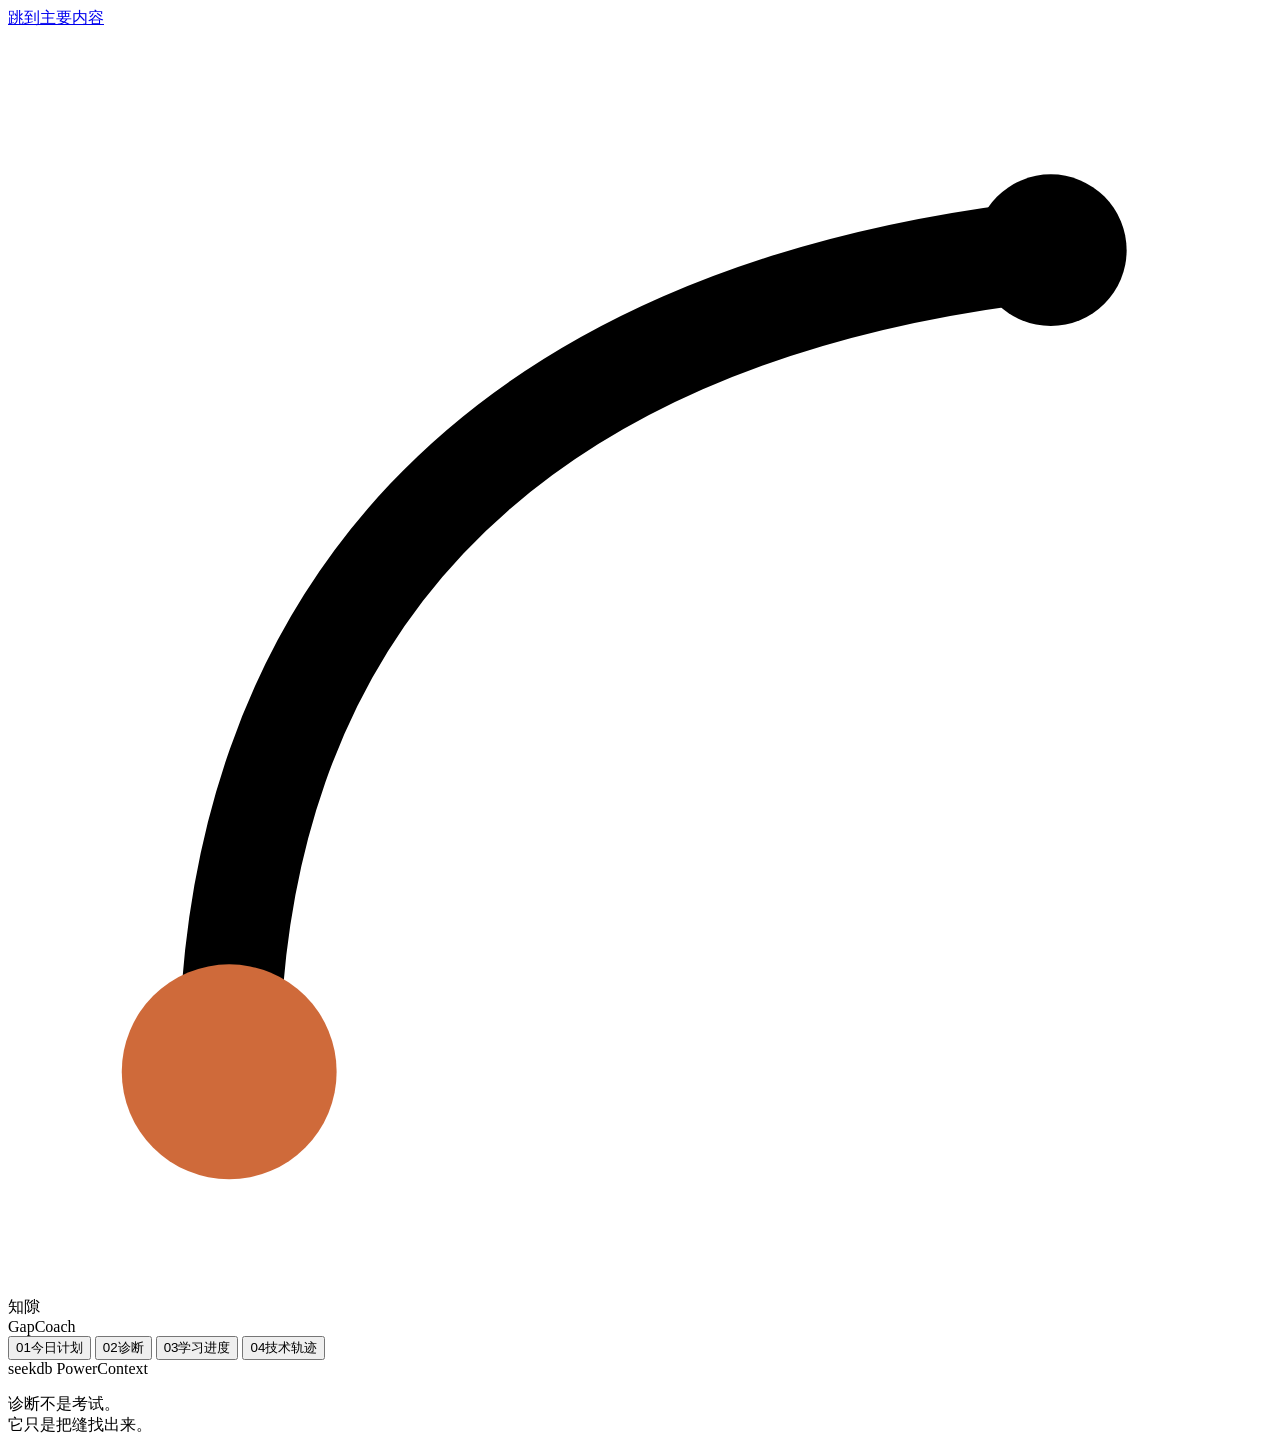
==== app/frontend/index.html @ 923c7a5a "基线：知隙 GapCoach 完整源码（原 PowerContext 2026 赛道版本） FastAPI + pyseekdb + PowerContext 后端、原生前端 7 视图、 端到端验证脚" ====
<!doctype html>
<html lang="zh-CN">
  <head>
    <meta charset="utf-8" />
    <meta name="viewport" content="width=device-width, initial-scale=1" />
    <title>知隙 GapCoach · 找到知识里的那道缝</title>
    <meta
      name="description"
      content="知隙 GapCoach 是一个会记住你的学习教练：用诊断找到薄弱知识点，用 seekdb 混合检索给出证据，用 PowerContext 记住每一次进步。"
    />
    <link rel="icon" href="data:image/svg+xml,%3Csvg xmlns='http://www.w3.org/2000/svg' viewBox='0 0 32 32'%3E%3Crect width='32' height='32' fill='%23f4efe4'/%3E%3Cpath d='M8 24C8 15 13 9 24 8' stroke='%231f5a4a' stroke-width='3' fill='none'/%3E%3Ccircle cx='8' cy='24' r='2.4' fill='%23cf6a3a'/%3E%3C/svg%3E" />
    <link rel="stylesheet" href="/assets/styles.css?v=8" />
  </head>
  <body>
    <a class="skip" href="#view">跳到主要内容</a>
    <div class="shell">
      <aside class="rail" aria-label="主导航">
        <div class="brand">
          <svg class="brand__mark" viewBox="0 0 40 40" aria-hidden="true">
            <path d="M7 33C7 19 15 9 33 7" fill="none" stroke="currentColor" stroke-width="3.2" stroke-linecap="round" />
            <circle cx="7" cy="33" r="3.4" fill="#cf6a3a" />
            <circle cx="33" cy="7" r="2.4" fill="currentColor" />
          </svg>
          <div>
            <div class="brand__name">知隙</div>
            <div class="brand__latin">GapCoach</div>
          </div>
        </div>

        <nav class="nav" id="nav">
          <button class="nav__item" data-route="plan">
            <span class="nav__no">01</span><span>今日计划</span>
          </button>
          <button class="nav__item" data-route="diagnostic">
            <span class="nav__no">02</span><span>诊断</span>
          </button>
          <button class="nav__item" data-route="progress">
            <span class="nav__no">03</span><span>学习进度</span>
          </button>
          <button class="nav__item nav__item--quiet" data-route="trace">
            <span class="nav__no">04</span><span>技术轨迹</span>
          </button>
        </nav>

        <div class="rail__foot">
          <div class="learner" id="rail-learner" hidden>
            <div class="learner__avatar" id="rail-avatar">知</div>
            <div class="learner__meta">
              <div class="learner__name" id="rail-name">同学</div>
              <div class="learner__sub" id="rail-sub">掌握度加载中</div>
            </div>
          </div>
          <div class="techline" id="techline" aria-live="polite">
            <span class="dot" data-svc="seekdb"></span><span class="techline__label">seekdb</span>
            <span class="dot" data-svc="powercontext"></span><span class="techline__label">PowerContext</span>
          </div>
          <p class="rail__note">诊断不是考试。<br />它只是把缝找出来。</p>
        </div>
      </aside>

      <main id="view" class="view" tabindex="-1"></main>
    </div>

    <div class="toast" id="toast" role="status" aria-live="polite" hidden></div>
    <script type="module" src="/assets/js/app.js"></script>
  </body>
</html>
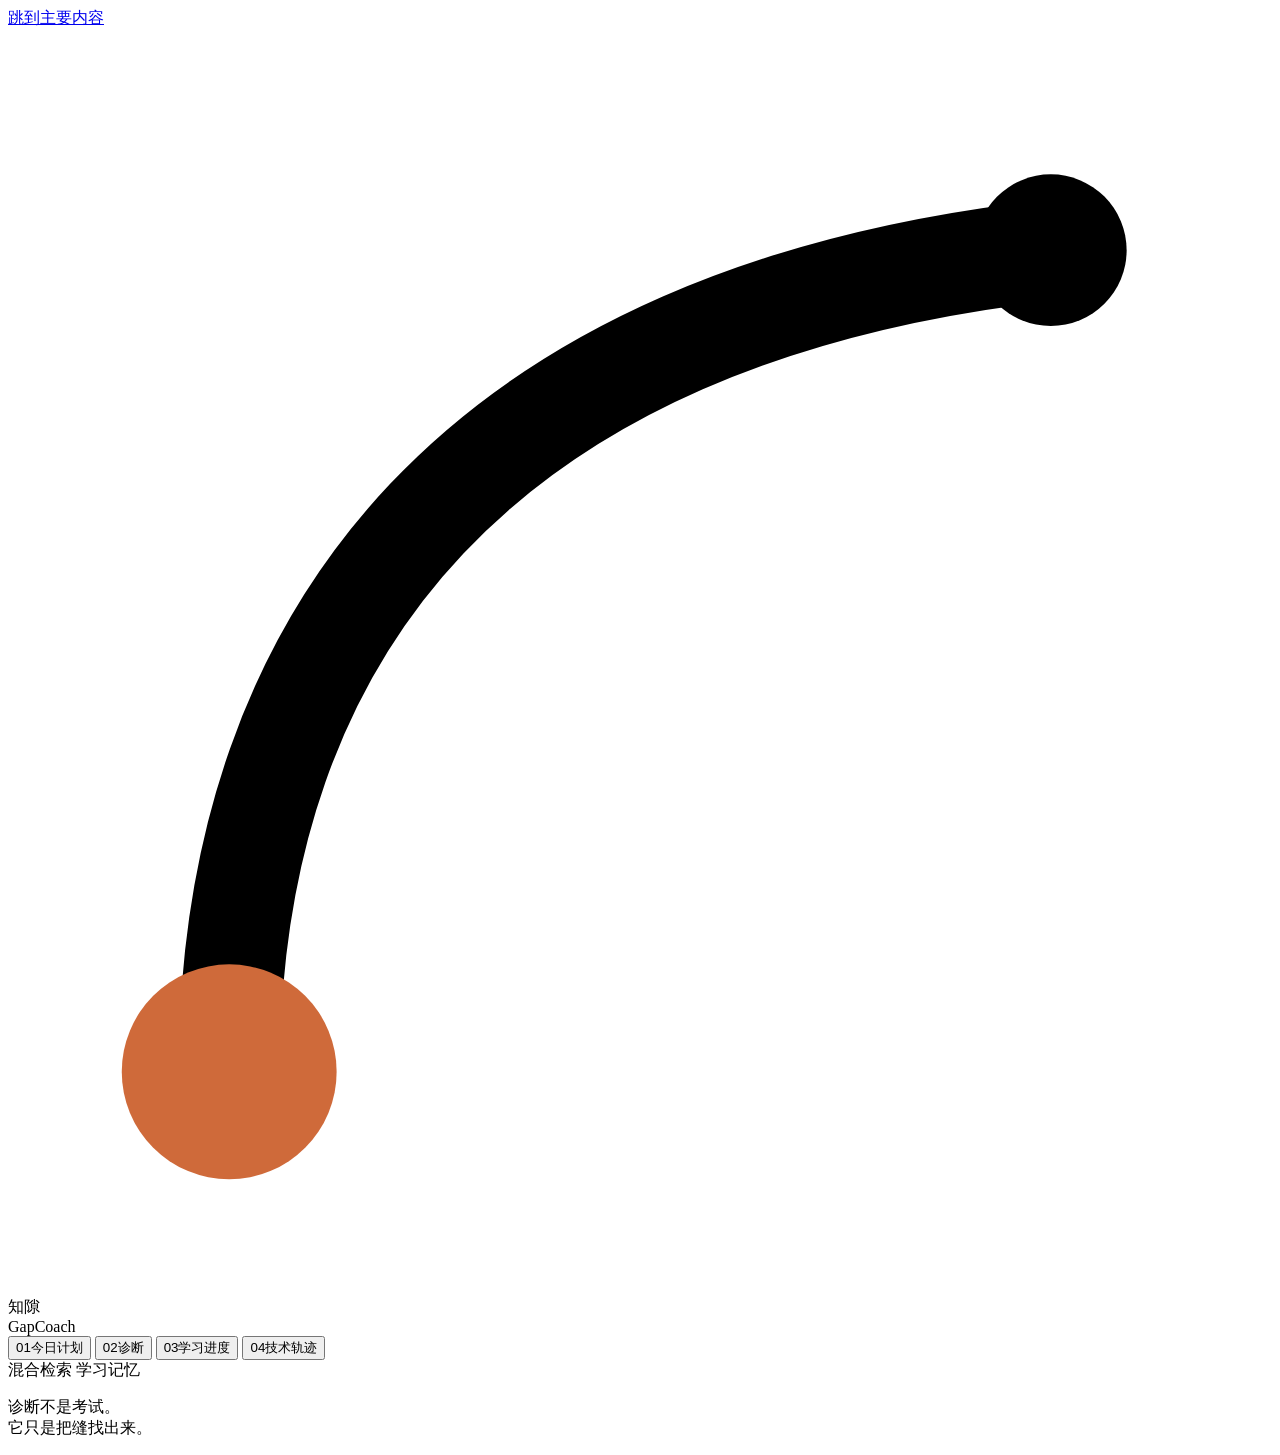
==== commit 30aabc55: "重构：去掉 Python 后端，改为纯浏览器在线 Demo 为参加 2026 Qoder 高校创造力大赛，将原 PowerContext 版本换壳： - 新增 app/frontend/assets/" ====
--- a/app/frontend/index.html
+++ b/app/frontend/index.html
@@ -6,7 +6,7 @@
     <title>知隙 GapCoach · 找到知识里的那道缝</title>
     <meta
       name="description"
-      content="知隙 GapCoach 是一个会记住你的学习教练：用诊断找到薄弱知识点，用 seekdb 混合检索给出证据，用 PowerContext 记住每一次进步。"
+      content="知隙 GapCoach 是一个会记住你的学习教练：用诊断找到薄弱知识点，用混合检索给出原文证据，用浏览器记忆记住每一次进步。点开即用，无需登录。"
     />
     <link rel="icon" href="data:image/svg+xml,%3Csvg xmlns='http://www.w3.org/2000/svg' viewBox='0 0 32 32'%3E%3Crect width='32' height='32' fill='%23f4efe4'/%3E%3Cpath d='M8 24C8 15 13 9 24 8' stroke='%231f5a4a' stroke-width='3' fill='none'/%3E%3Ccircle cx='8' cy='24' r='2.4' fill='%23cf6a3a'/%3E%3C/svg%3E" />
     <link rel="stylesheet" href="/assets/styles.css?v=8" />
@@ -51,8 +51,8 @@
             </div>
           </div>
           <div class="techline" id="techline" aria-live="polite">
-            <span class="dot" data-svc="seekdb"></span><span class="techline__label">seekdb</span>
-            <span class="dot" data-svc="powercontext"></span><span class="techline__label">PowerContext</span>
+            <span class="dot" data-svc="retrieval"></span><span class="techline__label">混合检索</span>
+            <span class="dot" data-svc="memory"></span><span class="techline__label">学习记忆</span>
           </div>
           <p class="rail__note">诊断不是考试。<br />它只是把缝找出来。</p>
         </div>
